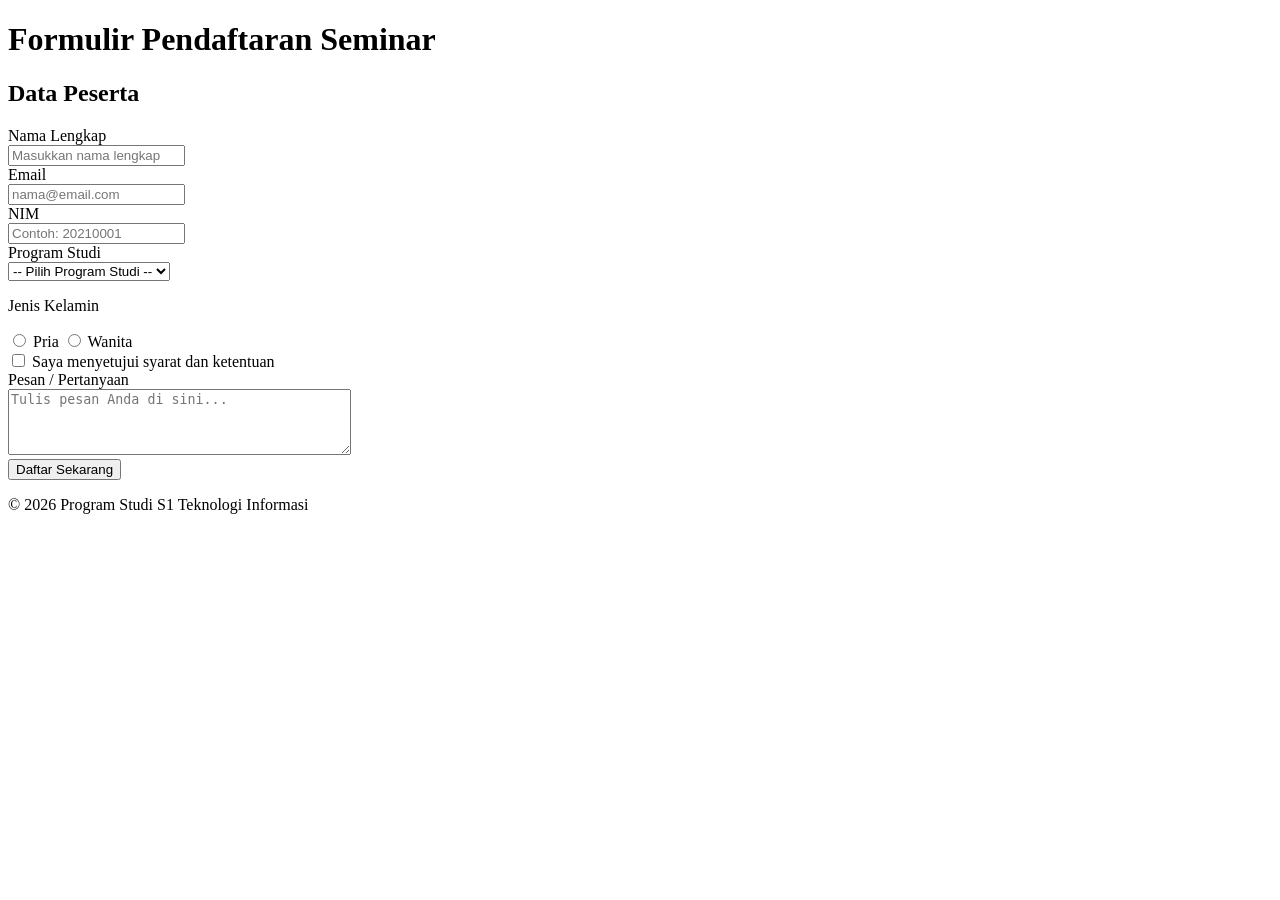
==== index.html @ 7907f682 "first commit" ====
<!DOCTYPE html>
<html lang="en">
<head>
    <meta charset="UTF-8">
    <meta name="viewport" content="width=device-width, initial-scale=1.0">
    <title>Document</title>
</head>
<body>

  <header>
    <h1>Formulir Pendaftaran Seminar</h1>
  </header>

  <main>
    <section>
      <h2>Data Peserta</h2>

      <!-- form: elemen pembungkus semua input -->
      <!-- action & method menentukan ke mana & bagaimana data dikirim -->
      <form action="#" method="post">

        <div>
          <label for="nama">Nama Lengkap</label><br>
          <input type="text" id="nama" name="nama" placeholder="Masukkan nama lengkap">
        </div>

        <div>
          <label for="email">Email</label><br>
          <input type="email" id="email" name="email" placeholder="nama@email.com" >
        </div>

        <div>
          <label for="nim">NIM</label><br>
          <input type="text" id="nim" name="nim" placeholder="Contoh: 20210001">
        </div>

        <div>
          <label for="prodi">Program Studi</label><br>
          <select id="prodi" name="prodi">
            <option value="">-- Pilih Program Studi --</option>
            <option value="ti">Teknologi Informasi</option>
            <option value="if">Informatika</option>
            <option value="si">Sistem Informasi</option>
          </select>
        </div>

        <div>
          <p>Jenis Kelamin</p>
          <input type="radio" id="pria" name="gender" value="pria">
          <label for="pria">Pria</label>
          <input type="radio" id="wanita" name="gender" value="wanita">
          <label for="wanita">Wanita</label>
        </div>

        <div>
          <input type="checkbox" id="setuju" name="setuju">
          <label for="setuju">Saya menyetujui syarat dan ketentuan</label>
        </div>

        <div>
          <label for="pesan">Pesan / Pertanyaan</label><br>
          <textarea id="pesan" name="pesan" rows="4" cols="40" placeholder="Tulis pesan Anda di sini..."></textarea>
        </div>

        <button type="submit">Daftar Sekarang</button>
      </form>
    </section>
  </main>

  <footer>
    <p>&copy; 2026 Program Studi S1 Teknologi Informasi</p>
  </footer>

</body>
</html>
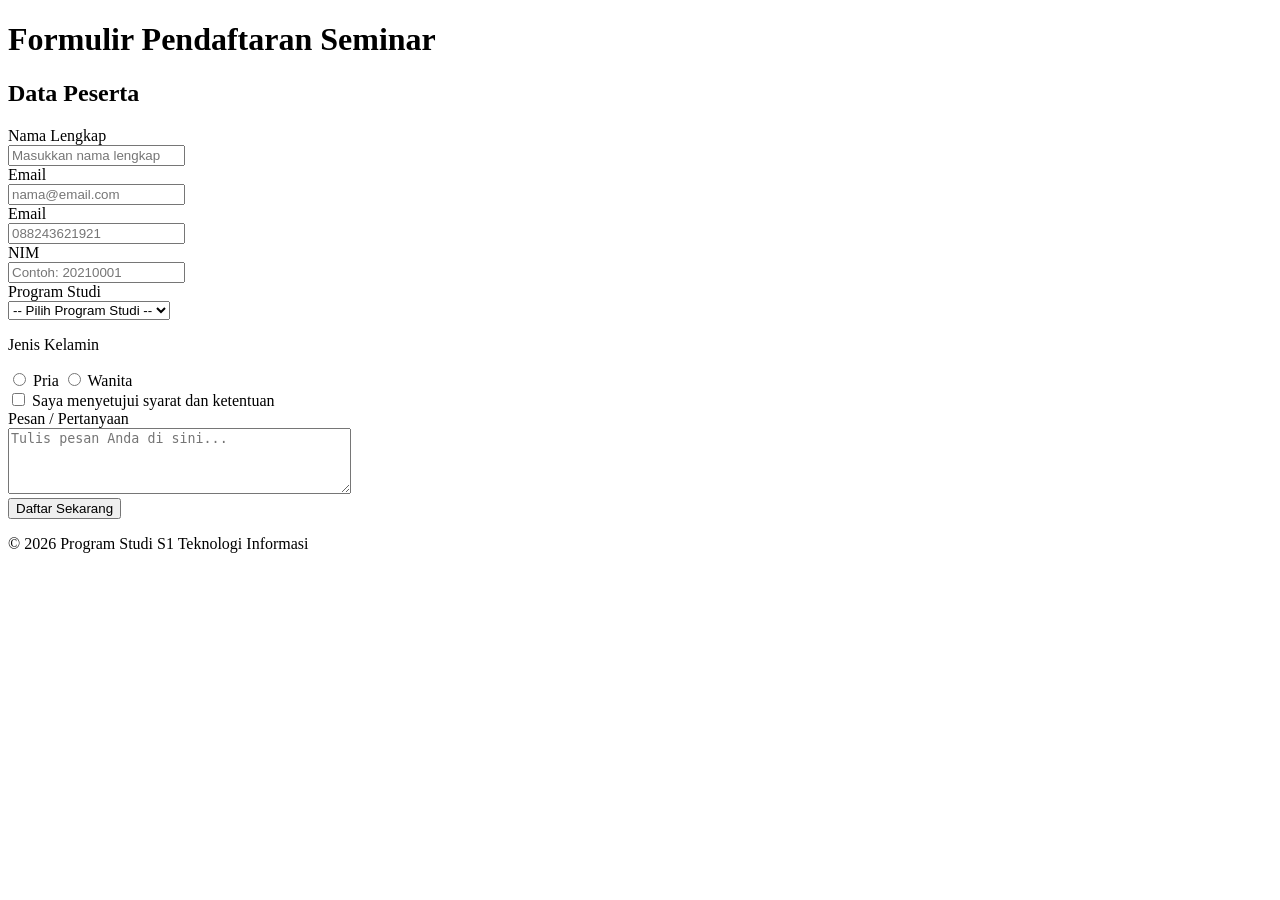
==== commit 85131800: "tugas 2 nambah form nomor telepon" ====
--- a/index.html
+++ b/index.html
@@ -27,6 +27,11 @@
         <div>
           <label for="email">Email</label><br>
           <input type="email" id="email" name="email" placeholder="nama@email.com" >
+        </div>
+
+        <div>
+          <label for="nomor telepon">Email</label><br>
+          <input type="number" id="nomor telepon" name="nomor telepon" placeholder="088243621921" >
         </div>
 
         <div>
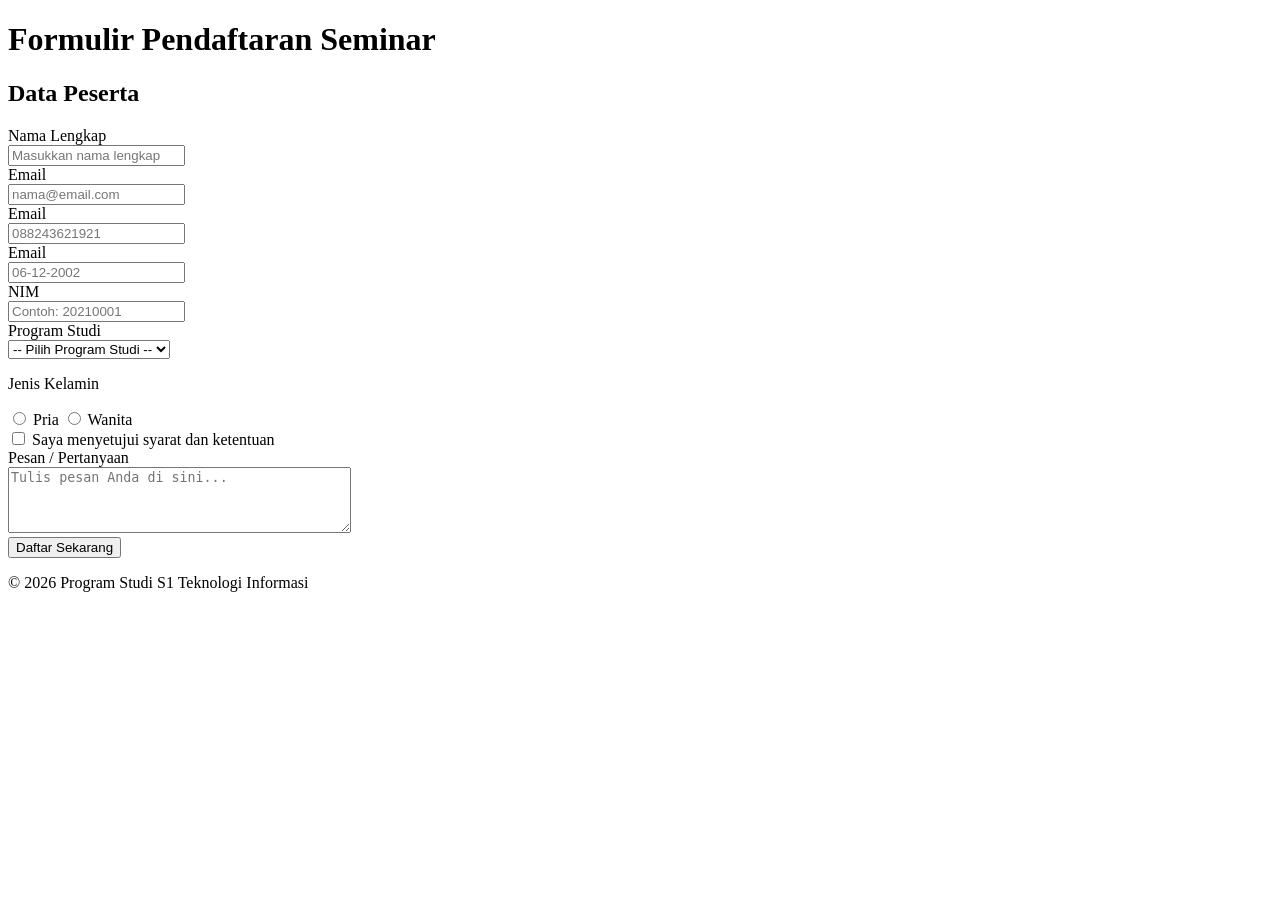
==== commit aee8293a: "tugas  nambah form tanggal lahir" ====
--- a/index.html
+++ b/index.html
@@ -32,6 +32,11 @@
         <div>
           <label for="nomor telepon">Email</label><br>
           <input type="number" id="nomor telepon" name="nomor telepon" placeholder="088243621921" >
+        </div>
+
+        <div>
+          <label for="tanggal lahir">Email</label><br>
+          <input type="number" id="tanggal lahir" name="tanggal lahir" placeholder="06-12-2002" >
         </div>
 
         <div>
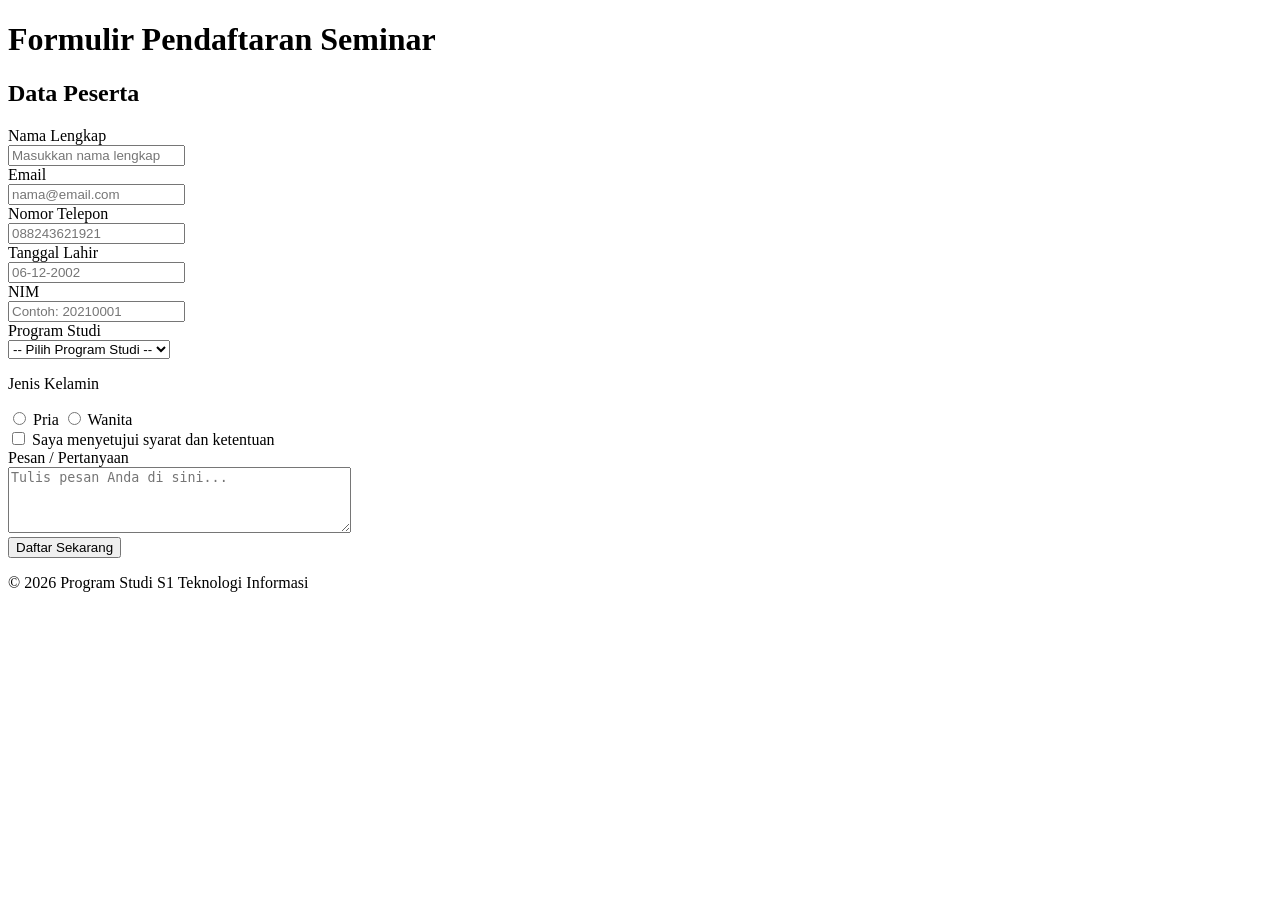
==== commit fc468d20: "Tugas 2 memperbaiki code" ====
--- a/index.html
+++ b/index.html
@@ -30,12 +30,12 @@
         </div>
 
         <div>
-          <label for="nomor telepon">Email</label><br>
+          <label for="nomor telepon">Nomor Telepon</label><br>
           <input type="number" id="nomor telepon" name="nomor telepon" placeholder="088243621921" >
         </div>
 
         <div>
-          <label for="tanggal lahir">Email</label><br>
+          <label for="tanggal lahir">Tanggal Lahir</label><br>
           <input type="number" id="tanggal lahir" name="tanggal lahir" placeholder="06-12-2002" >
         </div>
 
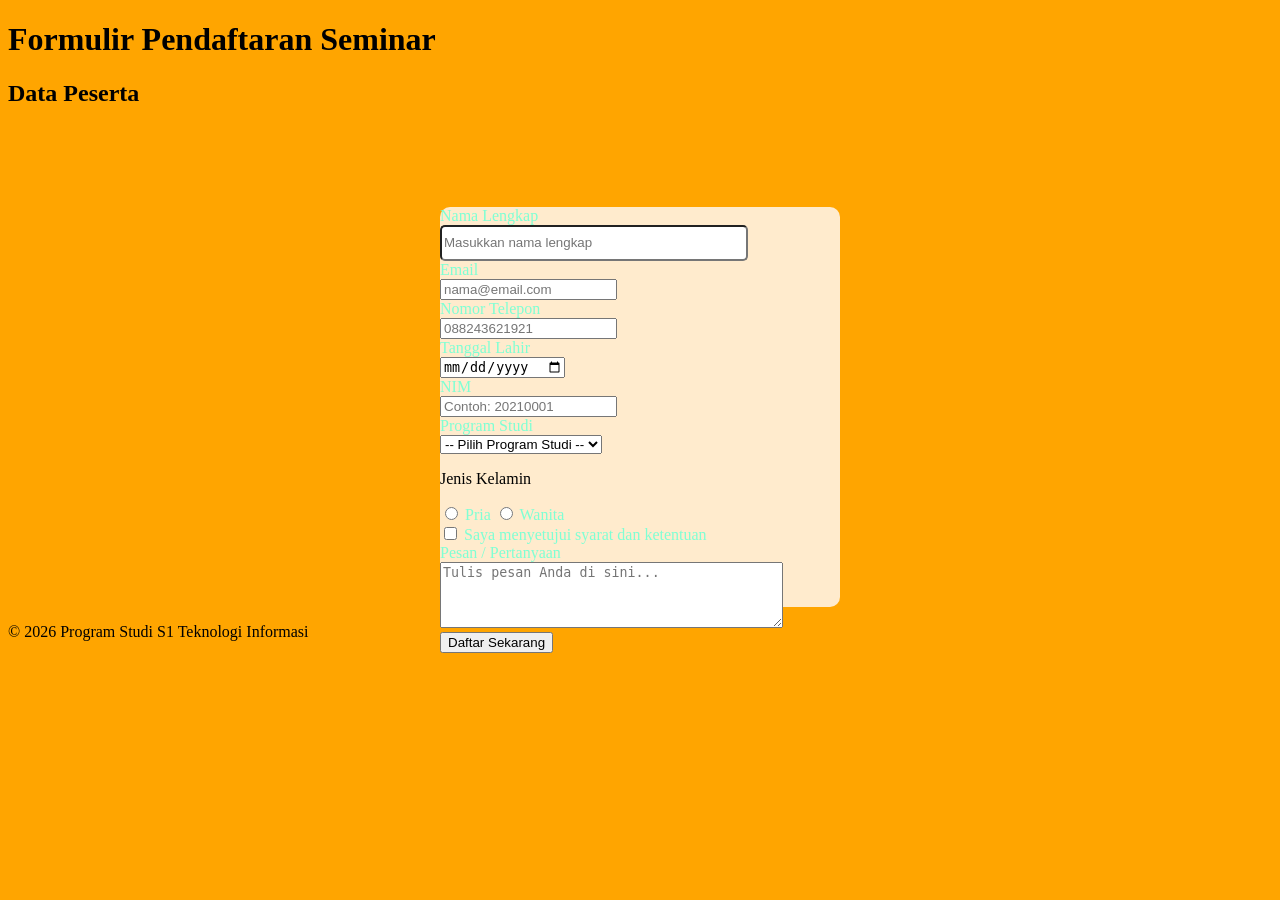
==== commit 5cf3e838: "TUGAS-Pert2" ====
--- a/index.html
+++ b/index.html
@@ -4,6 +4,7 @@
     <meta charset="UTF-8">
     <meta name="viewport" content="width=device-width, initial-scale=1.0">
     <title>Document</title>
+    <link rel="stylesheet" href="./style/global.css">
 </head>
 <body>
 
@@ -17,36 +18,37 @@
 
       <!-- form: elemen pembungkus semua input -->
       <!-- action & method menentukan ke mana & bagaimana data dikirim -->
+       <div class="form-card">
       <form action="#" method="post">
 
         <div>
           <label for="nama">Nama Lengkap</label><br>
-          <input type="text" id="nama" name="nama" placeholder="Masukkan nama lengkap">
+          <input type="text" id="nama" name="nama" placeholder="Masukkan nama lengkap" required>
         </div>
 
         <div>
           <label for="email">Email</label><br>
-          <input type="email" id="email" name="email" placeholder="nama@email.com" >
+          <input type="email" id="email" name="email" placeholder="nama@email.com" required>
         </div>
 
         <div>
           <label for="nomor telepon">Nomor Telepon</label><br>
-          <input type="number" id="nomor telepon" name="nomor telepon" placeholder="088243621921" >
+          <input type="number" id="nomor telepon" name="nomor telepon" placeholder="088243621921" required>
         </div>
 
         <div>
           <label for="tanggal lahir">Tanggal Lahir</label><br>
-          <input type="number" id="tanggal lahir" name="tanggal lahir" placeholder="06-12-2002" >
+          <input type="date" id="tanggal lahir" name="tanggal lahir" placeholder="06-12-2002" required>
         </div>
 
         <div>
           <label for="nim">NIM</label><br>
-          <input type="text" id="nim" name="nim" placeholder="Contoh: 20210001">
+          <input type="text" id="nim" name="nim" placeholder="Contoh: 20210001" required>
         </div>
 
         <div>
           <label for="prodi">Program Studi</label><br>
-          <select id="prodi" name="prodi">
+          <select id="prodi" name="prodi" required>
             <option value="">-- Pilih Program Studi --</option>
             <option value="ti">Teknologi Informasi</option>
             <option value="if">Informatika</option>
@@ -56,24 +58,27 @@
 
         <div>
           <p>Jenis Kelamin</p>
-          <input type="radio" id="pria" name="gender" value="pria">
+          <input type="radio" id="pria" name="gender" value="pria" required>
           <label for="pria">Pria</label>
-          <input type="radio" id="wanita" name="gender" value="wanita">
+          <input type="radio" id="wanita" name="gender" value="wanita" required>
           <label for="wanita">Wanita</label>
         </div>
 
         <div>
-          <input type="checkbox" id="setuju" name="setuju">
+          <input type="checkbox" id="setuju" name="setuju" required>
           <label for="setuju">Saya menyetujui syarat dan ketentuan</label>
         </div>
 
         <div>
           <label for="pesan">Pesan / Pertanyaan</label><br>
-          <textarea id="pesan" name="pesan" rows="4" cols="40" placeholder="Tulis pesan Anda di sini..."></textarea>
+          <textarea id="pesan" name="pesan" rows="4" cols="40" placeholder="Tulis pesan Anda di sini..." required></textarea>
         </div>
 
         <button type="submit">Daftar Sekarang</button>
       </form>
+
+       </div>
+
     </section>
   </main>
 
--- a/style/global.css
+++ b/style/global.css
@@ -0,0 +1,24 @@
+body {
+    background-color: rgb(255, 165, 0);
+}
+
+.form-card {
+    background-color: rgb(255, 235, 205);
+    width: 400px;
+    height: 400px;
+    margin: auto;
+    margin-top: 100px;
+    border-radius: 10px;
+}
+
+.form-card label{
+    color:aquamarine;
+
+}
+
+#nama {
+    width: 300px;
+    height: 30px;
+    border-radius: 5px;
+    border: ipx solid #3b3278;
+}
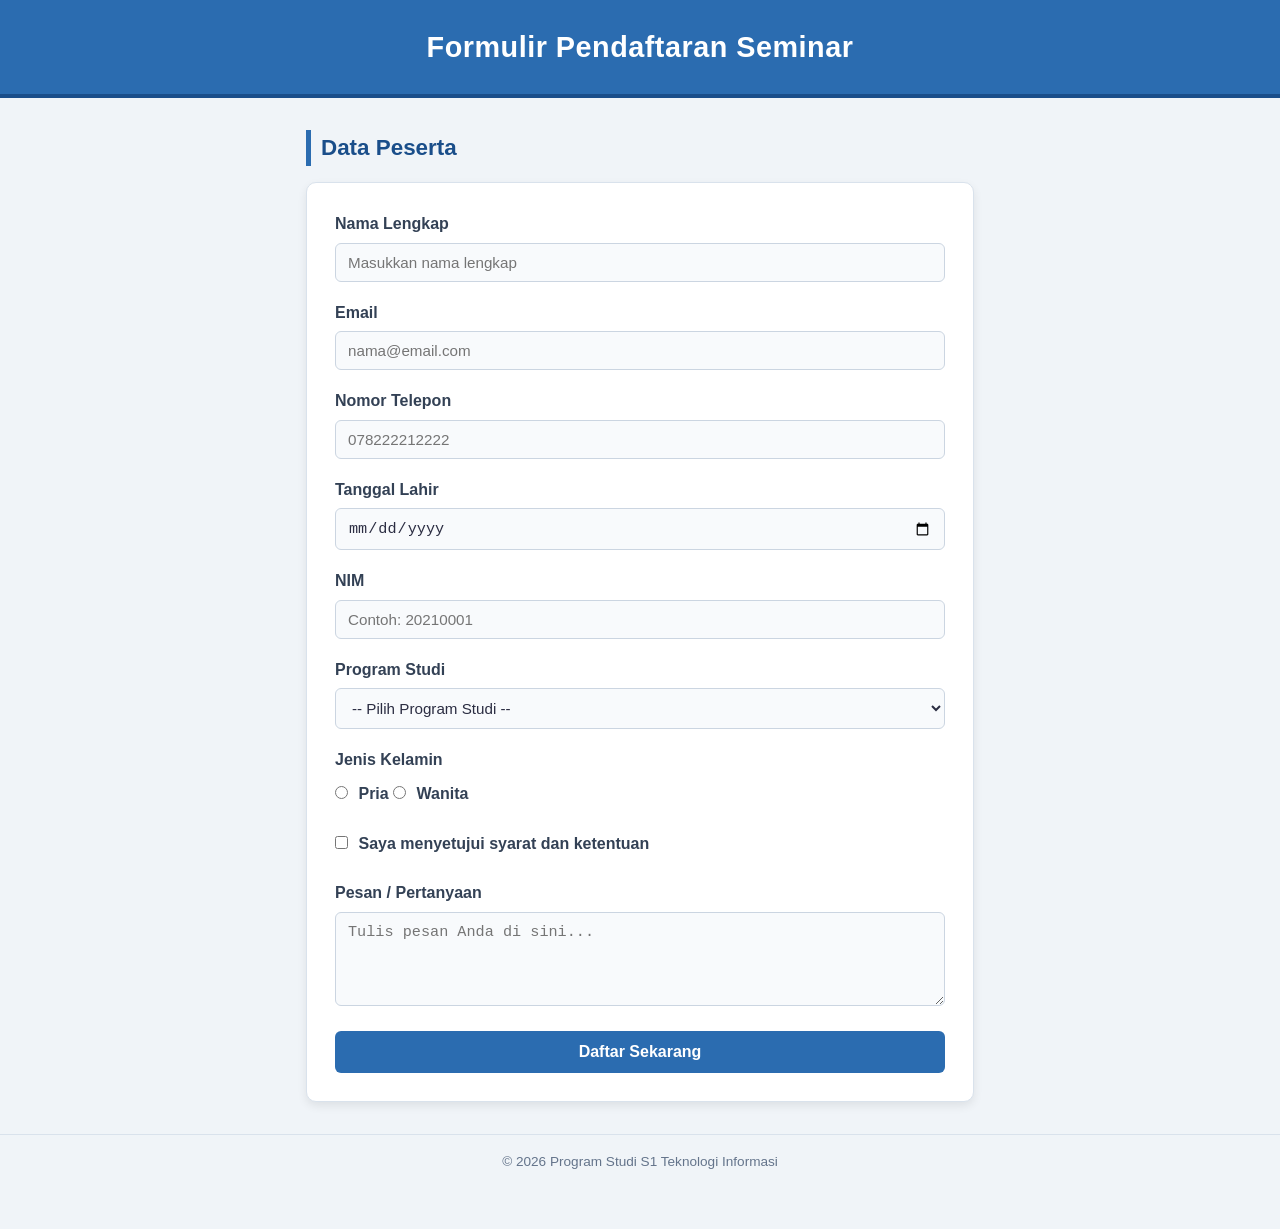
==== commit 142ac0ae: "TUGAS-Pert3" ====
--- a/index.html
+++ b/index.html
@@ -33,7 +33,7 @@
 
         <div>
           <label for="nomor telepon">Nomor Telepon</label><br>
-          <input type="number" id="nomor telepon" name="nomor telepon" placeholder="088243621921" required>
+          <input type="number" id="nomor telepon" name="nomor telepon" placeholder="078222212222" required>
         </div>
 
         <div>
--- a/style/global.css
+++ b/style/global.css
@@ -1,24 +1,145 @@
-body {
-    background-color: rgb(255, 165, 0);
+
+* {
+  margin: 0;
+  padding: 0;
+  box-sizing: border-box;
 }
 
-.form-card {
-    background-color: rgb(255, 235, 205);
-    width: 400px;
-    height: 400px;
-    margin: auto;
-    margin-top: 100px;
-    border-radius: 10px;
+body {
+  font-family: 'Segoe UI', Verdana, Arial, sans-serif;
+  background-color: #f0f4f8;
+  color: #2b2d42;
+  line-height: 1.6;
+  padding-bottom: 40px;
 }
 
-.form-card label{
-    color:aquamarine;
-
+/* Header */
+header {
+  background-color: #2b6cb0;
+  color: #ffffff;
+  padding: 24px 16px;
+  text-align: center;
+  border-bottom: 4px solid #1a4e8a;
 }
 
-#nama {
-    width: 300px;
-    height: 30px;
-    border-radius: 5px;
-    border: ipx solid #3b3278;
+header h1 {
+  font-size: 1.8rem;
+  font-weight: 600;
+  letter-spacing: 0.5px;
+}
+
+/* Main and Section */
+main {
+  max-width: 700px;
+  margin: 32px auto;
+  padding: 0 16px;
+}
+
+section h2 {
+  color: #1a4e8a;
+  margin-bottom: 16px;
+  font-size: 1.4rem;
+  border-left: 5px solid #2b6cb0;
+  padding-left: 10px;
+}
+
+/* Form Card */
+
+.form-card {
+  background-color: #ffffff;
+  border: 1px solid #d9e2ec;
+  border-radius: 10px;
+  padding: 28px;
+  box-shadow: 0 4px 10px rgba(0, 0, 0, 0.08);
+}
+
+.form-card form div {
+  margin-bottom: 18px;
+}
+
+.form-card label {
+  display: inline-block;
+  margin-bottom: 6px;
+  font-weight: 600;
+  color: #334155;
+}
+
+.form-card p {
+  font-weight: 600;
+  color: #334155;
+  margin-bottom: 8px;
+}
+
+/* Input, Select, Textarea */
+input[type="text"],
+input[type="email"],
+input[type="number"],
+input[type="date"],
+select,
+textarea {
+  width: 100%;
+  padding: 10px 12px;
+  border: 1px solid #cbd5e1;
+  border-radius: 6px;
+  background-color: #f8fafc;
+  font-size: 0.95rem;
+  color: #2b2d42;
+  transition: border-color 0.2s ease, box-shadow 0.2s ease;
+}
+
+input[type="text"]:focus,
+input[type="email"]:focus,
+input[type="number"]:focus,
+input[type="date"]:focus,
+select:focus,
+textarea:focus {
+  outline: none;
+  border-color: #2b6cb0;
+  box-shadow: 0 0 0 3px rgba(43, 108, 176, 0.15);
+  background-color: #ffffff;
+}
+
+textarea {
+  resize: vertical;
+}
+
+/* Radio and Checkbox */
+input[type="radio"],
+input[type="checkbox"] {
+  margin-right: 6px;
+  accent-color: #2b6cb0;
+}
+
+/* Tombol Submit */
+button[type="submit"] {
+  display: block;
+  width: 100%;
+  padding: 12px;
+  margin-top: 10px;
+  background-color: #2b6cb0;
+  color: #ffffff;
+  border: none;
+  border-radius: 6px;
+  font-size: 1rem;
+  font-weight: 600;
+  cursor: pointer;
+  transition: background-color 0.2s ease, transform 0.1s ease;
+}
+
+button[type="submit"]:hover {
+  background-color: #1a4e8a;
+}
+
+button[type="submit"]:active {
+  transform: scale(0.98);
+}
+
+/* Footer */
+footer {
+  text-align: center;
+  margin-top: 32px;
+  padding: 16px;
+  color: #64748b;
+  font-size: 0.85rem;
+  border-top: 1px solid #d9e2ec;
 }
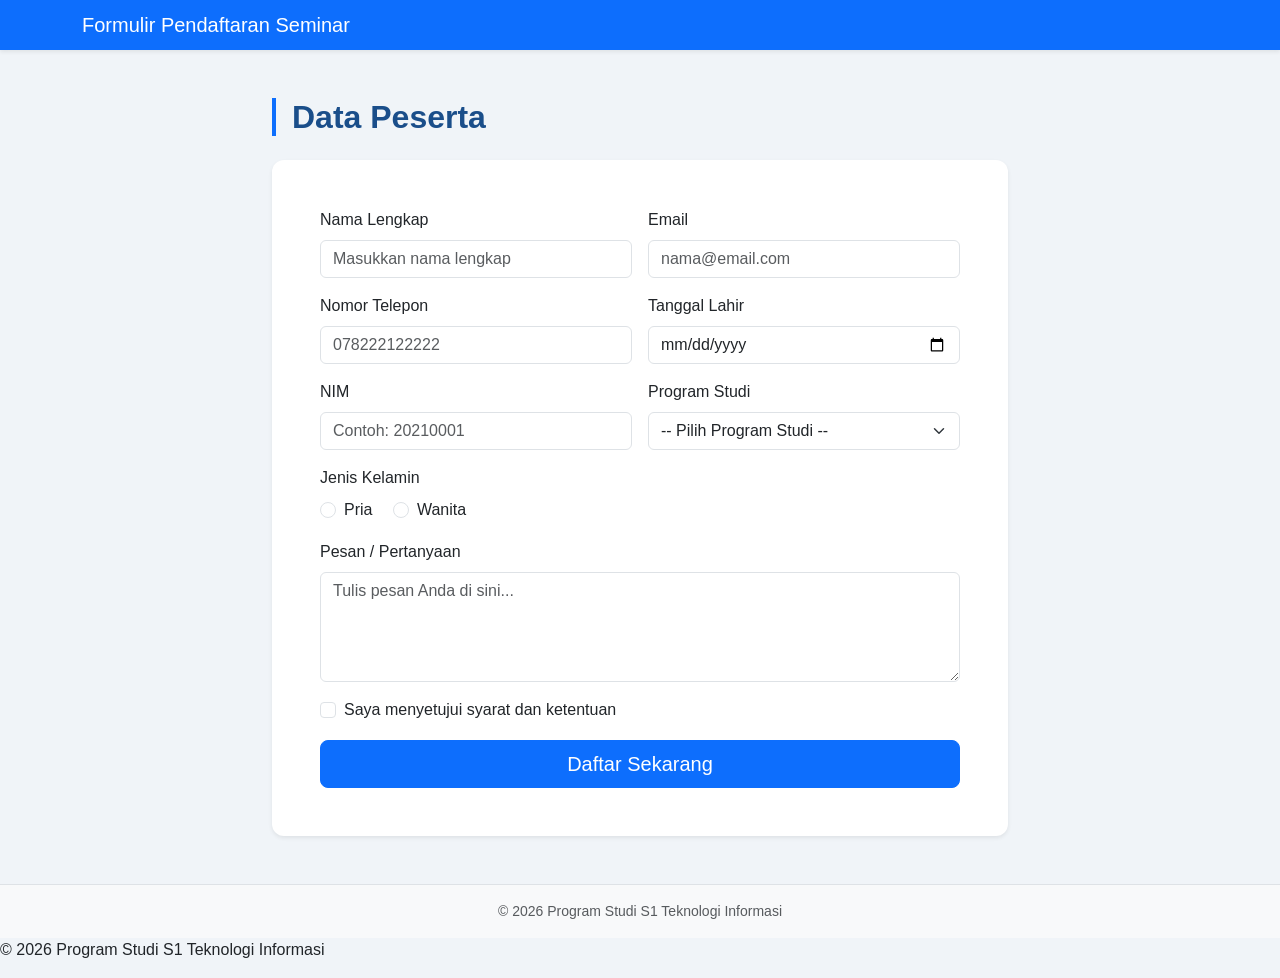
==== commit ec1c2438: "TUGAS-Pert6" ====
--- a/index.html
+++ b/index.html
@@ -4,80 +4,129 @@
     <meta charset="UTF-8">
     <meta name="viewport" content="width=device-width, initial-scale=1.0">
     <title>Document</title>
+     <link rel="stylesheet" href="https://cdn.jsdelivr.net/npm/bootstrap@5.3.3/dist/css/bootstrap.min.css">
     <link rel="stylesheet" href="./style/global.css">
+
 </head>
 <body>
 
-  <header>
-    <h1>Formulir Pendaftaran Seminar</h1>
+   <header>
+    <nav class="navbar navbar-dark bg-primary shadow-sm">
+      <div class="container">
+        <span class="navbar-brand mb-0 h1">Formulir Pendaftaran Seminar</span>
+      </div>
+    </nav>
   </header>
 
-  <main>
-    <section>
-      <h2>Data Peserta</h2>
+    <main class="py-5">
+    <div class="container">
+       <div class="row justify-content-center">
+        <div class="col-12 col-lg-9 col-xl-8">
+      <section>
+            <h2 class="mb-4 border-start border-4 border-primary ps-3">Data Peserta</h2>
 
-      <!-- form: elemen pembungkus semua input -->
-      <!-- action & method menentukan ke mana & bagaimana data dikirim -->
-       <div class="form-card">
-      <form action="#" method="post">
+       <div class="card shadow-sm">
+              <div class="card-body p-4 p-md-5">
+ 
+                <!-- action mengarah ke thanks.html sebagai halaman konfirmasi -->
+                <form action="thanks.html" method="get">
 
-        <div>
-          <label for="nama">Nama Lengkap</label><br>
-          <input type="text" id="nama" name="nama" placeholder="Masukkan nama lengkap" required>
+         <div class="row g-3">
+ 
+                    <div class="col-12 col-md-6">
+                      <label for="nama" class="form-label">Nama Lengkap</label>
+                      <input type="text" class="form-control" id="nama" name="nama" placeholder="Masukkan nama lengkap" required>
+                    </div>
+ 
+                    <div class="col-12 col-md-6">
+                      <label for="email" class="form-label">Email</label>
+                      <input type="email" class="form-control" id="email" name="email" placeholder="nama@email.com" required>
+                    </div>
+
+          <div class="col-12 col-md-6">
+                      <label for="nomor-telepon" class="form-label">Nomor Telepon</label>
+                      <input type="number" class="form-control" id="nomor-telepon" name="nomor telepon" placeholder="078222122222" required>
+                    </div>
+
+         <div class="col-12 col-md-6">
+                      <label for="tanggal-lahir" class="form-label">Tanggal Lahir</label>
+                      <input type="date" class="form-control" id="tanggal-lahir" name="tanggal lahir" required>
+                    </div>
+        
+                    <div class="col-12 col-md-6">
+                      <label for="nim" class="form-label">NIM</label>
+                      <input type="text" class="form-control" id="nim" name="nim" placeholder="Contoh: 20210001" required>
+                    </div>
+
+         <div class="col-12 col-md-6">
+                      <label for="prodi" class="form-label">Program Studi</label>
+                      <select id="prodi" name="prodi" class="form-select" required>
+                        <option value="" selected disabled>-- Pilih Program Studi --</option>
+                        <option value="ti">Teknologi Informasi</option>
+                        <option value="if">Informatika</option>
+                        <option value="si">Sistem Informasi</option>
+                      </select>
+                    </div>
+         <div class="col-12">
+                      <label class="form-label d-block">Jenis Kelamin</label>
+                      <div class="form-check form-check-inline">
+                        <input class="form-check-input" type="radio" id="pria" name="gender" value="pria" required>
+                        <label class="form-check-label" for="pria">Pria</label>
+                      </div>
+                      <div class="form-check form-check-inline">
+                        <input class="form-check-input" type="radio" id="wanita" name="gender" value="wanita" required>
+                        <label class="form-check-label" for="wanita">Wanita</label>
+                      </div>
+                    </div>
+
+            <!-- Pesan: full width -->
+                    <div class="col-12">
+                      <label for="pesan" class="form-label">Pesan / Pertanyaan</label>
+                      <textarea id="pesan" name="pesan" class="form-control" rows="4" placeholder="Tulis pesan Anda di sini..." required></textarea>
+                    </div>
+ 
+                    <!-- Persetujuan -->
+                    <div class="col-12">
+                      <div class="form-check">
+                        <input class="form-check-input" type="checkbox" id="setuju" name="setuju" required>
+                        <label class="form-check-label" for="setuju">
+                          Saya menyetujui syarat dan ketentuan
+                        </label>
+                      </div>
+                    </div>
+ 
+                    <!-- Tombol submit -->
+                    <div class="col-12 d-grid">
+                      <button type="submit" class="btn btn-primary btn-lg">Daftar Sekarang</button>
+                    </div>
+ 
+                  </div>
+                </form>
+ 
+              </div>
+            </div>
+ 
+          </section>
+ 
         </div>
+      </div>
+ 
+    </div>
+  </main>
+ 
+  <!-- Footer -->
+  <footer class="bg-light border-top py-3">
+    <div class="container text-center">
+      <p class="mb-0 text-muted small">&copy; 2026 Program Studi S1 Teknologi Informasi</p>
+    </div>
+  </footer>
+ 
+  
+  <script src="https://cdn.jsdelivr.net/npm/bootstrap@5.3.3/dist/js/bootstrap.bundle.min.js"></script>
+</body>
+</html>
+ 
 
-        <div>
-          <label for="email">Email</label><br>
-          <input type="email" id="email" name="email" placeholder="nama@email.com" required>
-        </div>
-
-        <div>
-          <label for="nomor telepon">Nomor Telepon</label><br>
-          <input type="number" id="nomor telepon" name="nomor telepon" placeholder="078222212222" required>
-        </div>
-
-        <div>
-          <label for="tanggal lahir">Tanggal Lahir</label><br>
-          <input type="date" id="tanggal lahir" name="tanggal lahir" placeholder="06-12-2002" required>
-        </div>
-
-        <div>
-          <label for="nim">NIM</label><br>
-          <input type="text" id="nim" name="nim" placeholder="Contoh: 20210001" required>
-        </div>
-
-        <div>
-          <label for="prodi">Program Studi</label><br>
-          <select id="prodi" name="prodi" required>
-            <option value="">-- Pilih Program Studi --</option>
-            <option value="ti">Teknologi Informasi</option>
-            <option value="if">Informatika</option>
-            <option value="si">Sistem Informasi</option>
-          </select>
-        </div>
-
-        <div>
-          <p>Jenis Kelamin</p>
-          <input type="radio" id="pria" name="gender" value="pria" required>
-          <label for="pria">Pria</label>
-          <input type="radio" id="wanita" name="gender" value="wanita" required>
-          <label for="wanita">Wanita</label>
-        </div>
-
-        <div>
-          <input type="checkbox" id="setuju" name="setuju" required>
-          <label for="setuju">Saya menyetujui syarat dan ketentuan</label>
-        </div>
-
-        <div>
-          <label for="pesan">Pesan / Pertanyaan</label><br>
-          <textarea id="pesan" name="pesan" rows="4" cols="40" placeholder="Tulis pesan Anda di sini..." required></textarea>
-        </div>
-
-        <button type="submit">Daftar Sekarang</button>
-      </form>
-
-       </div>
 
     </section>
   </main>
--- a/style/global.css
+++ b/style/global.css
@@ -1,145 +1,36 @@
-
-* {
-  margin: 0;
-  padding: 0;
-  box-sizing: border-box;
-}
-
 body {
   font-family: 'Segoe UI', Verdana, Arial, sans-serif;
   background-color: #f0f4f8;
-  color: #2b2d42;
-  line-height: 1.6;
-  padding-bottom: 40px;
 }
-
-/* Header */
-header {
-  background-color: #2b6cb0;
-  color: #ffffff;
-  padding: 24px 16px;
-  text-align: center;
-  border-bottom: 4px solid #1a4e8a;
+ 
+/* Warna aksen judul section, konsisten dengan navbar primary */
+main h2 {
+  color: #1a4e8a;
+  font-weight: 600;
 }
-
-header h1 {
-  font-size: 1.8rem;
-  font-weight: 600;
-  letter-spacing: 0.5px;
+ 
+/* Sedikit membulatkan sudut kartu */
+.card {
+  border-radius: 12px;
+  border: none;
 }
-
-/* Main and Section */
-main {
-  max-width: 700px;
-  margin: 32px auto;
-  padding: 0 16px;
+ 
+/* Fokus input mengikuti warna primary yang lebih lembut */
+.form-control:focus,
+.form-select:focus {
+  border-color: #2b6cb0;
+  box-shadow: 0 0 0 0.2rem rgba(43, 108, 176, 0.15);
 }
-
-section h2 {
-  color: #1a4e8a;
-  margin-bottom: 16px;
-  font-size: 1.4rem;
-  border-left: 5px solid #2b6cb0;
-  padding-left: 10px;
-}
-
-/* Form Card */
-
-.form-card {
-  background-color: #ffffff;
-  border: 1px solid #d9e2ec;
-  border-radius: 10px;
-  padding: 28px;
-  box-shadow: 0 4px 10px rgba(0, 0, 0, 0.08);
-}
-
-.form-card form div {
-  margin-bottom: 18px;
-}
-
-.form-card label {
-  display: inline-block;
-  margin-bottom: 6px;
-  font-weight: 600;
-  color: #334155;
-}
-
-.form-card p {
-  font-weight: 600;
-  color: #334155;
-  margin-bottom: 8px;
-}
-
-/* Input, Select, Textarea */
-input[type="text"],
-input[type="email"],
-input[type="number"],
-input[type="date"],
-select,
-textarea {
-  width: 100%;
-  padding: 10px 12px;
-  border: 1px solid #cbd5e1;
-  border-radius: 6px;
-  background-color: #f8fafc;
-  font-size: 0.95rem;
-  color: #2b2d42;
-  transition: border-color 0.2s ease, box-shadow 0.2s ease;
-}
-
-input[type="text"]:focus,
-input[type="email"]:focus,
-input[type="number"]:focus,
-input[type="date"]:focus,
-select:focus,
-textarea:focus {
-  outline: none;
-  border-color: #2b6cb0;
-  box-shadow: 0 0 0 3px rgba(43, 108, 176, 0.15);
-  background-color: #ffffff;
-}
-
-textarea {
-  resize: vertical;
-}
-
-/* Radio and Checkbox */
-input[type="radio"],
-input[type="checkbox"] {
-  margin-right: 6px;
-  accent-color: #2b6cb0;
-}
-
-/* Tombol Submit */
-button[type="submit"] {
-  display: block;
-  width: 100%;
-  padding: 12px;
-  margin-top: 10px;
-  background-color: #2b6cb0;
-  color: #ffffff;
-  border: none;
-  border-radius: 6px;
-  font-size: 1rem;
-  font-weight: 600;
-  cursor: pointer;
-  transition: background-color 0.2s ease, transform 0.1s ease;
-}
-
-button[type="submit"]:hover {
-  background-color: #1a4e8a;
-}
-
-button[type="submit"]:active {
-  transform: scale(0.98);
-}
-
-/* Footer */
-footer {
-  text-align: center;
-  margin-top: 32px;
-  padding: 16px;
-  color: #64748b;
-  font-size: 0.85rem;
-  border-top: 1px solid #d9e2ec;
+ 
+/* Ikon centang di halaman Terima Kasih */
+.thanks-icon {
+  width: 64px;
+  height: 64px;
+  border-radius: 50%;
+  background-color: #e6f4ea;
+  color: #1a8a4a;
+  display: flex;
+  align-items: center;
+  justify-content: center;
+  font-size: 2rem;
 }
